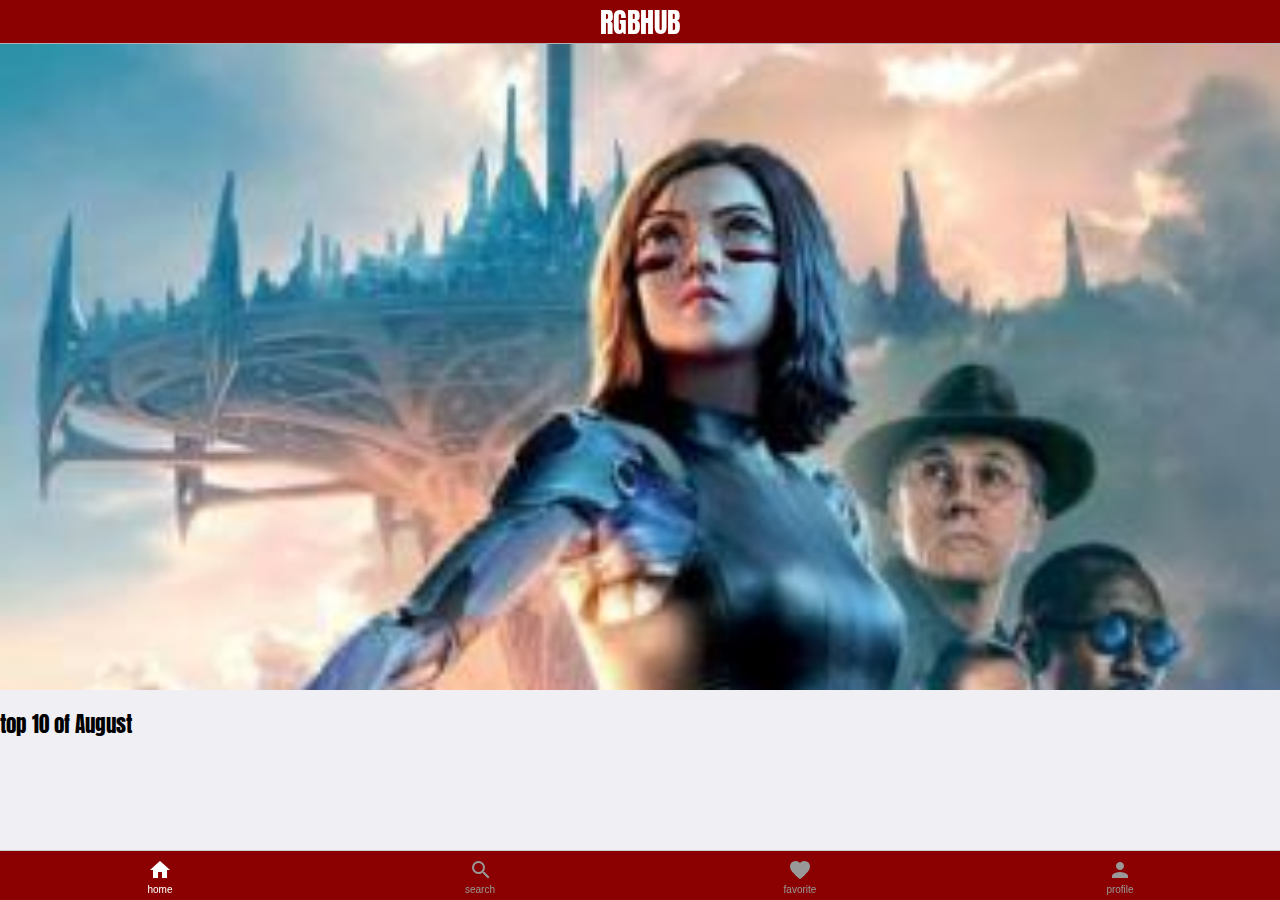
==== index.html @ 7c6f29cc "test1" ====
<!DOCTYPE html>
<html lang="en">
  <head>
    <meta charset="UTF-8" />
    <meta name="viewport" content="width=device-width, initial-scale=1.0" />
    <title>Document</title>

    <link
      href="https://fonts.googleapis.com/css2?family=Anton&display=swap"
      rel="stylesheet"
    />
    <link rel="stylesheet" href="lib/onsenui/onsen-css-components.min.css" />
    <link rel="stylesheet" href="lib/onsenui/onsenui.css" />
    <link rel="stylesheet" href="css/app.css" />

    <script src="lib/onsenui/onsenui.min.js"></script>
    <script src="lib/jquery/jquery-3.5.1.min.js"></script>
    <script src="js/app.js"></script>
  </head>
  <body>
    <body>
      <ons-page>
        <ons-toolbar>
          <div class="center">RGBHUB</div>
        </ons-toolbar>

        <ons-tabbar swipeable position="auto">
          <ons-tab
            page="view/home.html"
            label="home"
            icon="md-home"
            active-icon="md-home"
          >
          </ons-tab>
          <ons-tab
            page="view/search.html"
            label="search"
            icon="md-search"
            active-icon="md-search"
          >
          </ons-tab>
          <ons-tab
            page="view/favorite.html"
            label="favorite"
            icon="md-favorite"
            active-icon="md-favorite"
          >
          </ons-tab>
          <ons-tab
            page="view/profile.html"
            label="profile"
            icon="md-account"
            active-icon="md-account"
          >
          </ons-tab>
        </ons-tabbar>
      </ons-page>
    </body>
  </body>
</html>
---- lib/onsenui/onsenui.css ----
/*! onsenui - v2.10.10 - 2019-07-29 */
@import url("./ionicons/css/ionicons.min.css");
@import url("./material-design-iconic-font/css/material-design-iconic-font.min.css");
@import url("./font_awesome/css/all.min.css");
@import url("./font_awesome/css/v4-shims.min.css");

ons-page, ons-navigator,
ons-tabbar,
ons-gesture-detector {
  display: block;
  touch-action: manipulation; /* Remove click delay */
}

ons-navigator,
ons-tabbar,
ons-splitter,
ons-action-sheet,
ons-dialog,
ons-toast,
ons-alert-dialog {
  position: absolute;
  top: 0;
  left: 0;
  bottom: 0;
  right: 0;
  overflow: hidden;
  touch-action: manipulation; /* Remove click delay */
}

ons-toast {
  pointer-events: none;
}

ons-toast .toast {
  pointer-events: auto;
}

ons-tab {
  -webkit-transform: translate3d(0, 0, 0);
          transform: translate3d(0, 0, 0);
}

ons-page, ons-navigator, ons-tabbar, ons-dialog, ons-alert-dialog, ons-action-sheet, ons-toast {
  z-index: 2;
}

ons-fab, ons-speed-dial {
  z-index: 10001;
}

ons-toolbar:not([inline]), ons-bottom-toolbar {
  position: absolute;
  left: 0;
  right: 0;
  z-index: 10000;
}

ons-toolbar:not([inline]) {
  top: 0;
}

ons-bottom-toolbar {
  bottom: 0;
}

.page, .page__content,
.page--material, .page--material__content {
  background-color: transparent !important;
  background: transparent !important;
}

.page__content {
  overflow: auto;
  -webkit-overflow-scrolling: touch;
  z-index: 0;
  -ms-touch-action: pan-y;
}

.page.overflow-visible,
.page.overflow-visible .page,
.page.overflow-visible .page__content,
.page.overflow-visible ons-navigator,
.page.overflow-visible ons-splitter {
  overflow: visible;
}

.page.overflow-visible .page__content.content-swiping,
.page.overflow-visible .page__content.content-swiping .page,
.page.overflow-visible .page__content.content-swiping .page__content {
  overflow: auto;
}

.page[status-bar-fill] > .page__content {
  top: 20px;
}

.page[status-bar-fill] > .toolbar {
  padding-top: 20px;
  box-sizing: content-box;
}

.page[status-bar-fill] > .toolbar:not(.toolbar--transparent) + .page__background,
.page[status-bar-fill] > .toolbar:not(.toolbar--cover-content) + .page__background + .page__content {
  top: 64px;
}

.page[status-bar-fill] > .toolbar--material:not(.toolbar-transparent) + .page__background,
.page[status-bar-fill] > .toolbar--material:not(.toolbar--cover-content) + .page__background + .page__content {
  top: 76px;
}

.page[status-bar-fill] > .toolbar.toolbar--transparent + .page__background {
  top: 0;
}

ons-tabbar[status-bar-fill] > .tabbar--top__content {
  top: 71px;
}

ons-tabbar[status-bar-fill] > .tabbar--top {
  padding-top: 22px;
}

ons-tabbar[position="top"] .page[status-bar-fill] > .page__content {
  top: 0px;
}

.toolbar + .page__background + .page__content ons-tabbar[status-bar-fill] > .tabbar--top {
  top: 0px;
}

.toolbar + .page__background + .page__content ons-tabbar[status-bar-fill] > .tabbar--top__content {
  top: 49px;
}

.page__content > .list:not(.list--material):first-child {
  margin-top: -1px; /* Avoid double border with toolbar */
}

.page--wrapper > .page__background {
  display: none;
}

ons-action-sheet[disabled],
ons-dialog[disabled],
ons-alert-dialog[disabled],
ons-popover[disabled] {
  pointer-events: none;
  opacity: 0.75;
}

ons-list-item[disabled] {
   pointer-events: none;
}

ons-range[disabled] {
  opacity: 0.3;
  pointer-events: none;
}

ons-pull-hook {
  position: relative;
  display: block;
  margin: auto;
  text-align: center;
  z-index: 20002;
}

ons-splitter, ons-splitter-mask, ons-splitter-content, ons-splitter-side {
  display: block;
  position: absolute;
  left: 0;
  right: 0;
  top: 0;
  bottom: 0;
  box-sizing: border-box;
  z-index: 0;
}

ons-splitter-mask {
  z-index: 4;
  background-color: rgba(0, 0, 0, 0.1);
  display: none;
  opacity: 0;
}

ons-splitter-content {
  z-index: 2;
}

ons-splitter-side {
  right: auto;
  z-index: 2;
}

ons-splitter-side[side="right"] {
  right: 0;
  left: auto;
}

ons-splitter-side[mode="collapse"] {
  z-index: 5;
  left: auto;
  right: 100%;
}

ons-splitter-side[side="right"][mode="collapse"] {
  right: auto;
  left: 100%;
}

ons-splitter-side[mode="split"] {
  z-index: 3;
}

ons-toolbar-button > ons-icon[icon*="ion-"] {
  font-size: 26px;
}

ons-range, ons-select {
  display: inline-block;
}

ons-range > input {
  min-width: 50px;
  width: 100%;
}

ons-select > select {
  width: 100%;
}

ons-carousel[disabled] {
  pointer-events: none;
  opacity: 0.75;
}

ons-carousel[fullscreen] {
  height: 100%;
}

.ons-status-bar-mock {
  position: absolute;
  width: 100%;
  height: 20px;
  padding: 0 16px 0 6px;
  box-sizing: border-box;
  z-index: 30000;
  display: -webkit-box;
  display: -webkit-flex;
  display: flex;
  -webkit-box-pack: justify;
  -webkit-justify-content: space-between;
          justify-content: space-between;
  font-size: 12px;
  line-height: 20px;
  font-family: Arial, Helvetica;
}

.ons-status-bar-mock i {
  padding: 0 2px;
}

.ons-status-bar-mock.android {
  color: white;
  background-color: #222;
  font-family: Roboto, Arial, Helvetica;
}

.ons-status-bar-mock.android ~ * {
  top: 20px;
  bottom: 0;
  position: inherit;
  width: 100%;
}

.ons-ios-scroll-fix .page:not(.page--wrapper)[shown] > .page__content {
  overflow-y: hidden;
}
.ons-ios-scroll-fix ons-splitter-side > .page:not(.page--wrapper)[shown] > .page__content {
  overflow-y: auto;
}

ons-row {
  display: -webkit-box;
  display: -webkit-flex;
  display: -moz-box;
  display: -moz-flex;
  display: -ms-flexbox;
  display: flex;
  -webkit-flex-wrap: wrap;
          flex-wrap: wrap;
  width: 100%;
  box-sizing: border-box;
}

ons-row[vertical-align="top"], ons-row[align="top"] {
  -webkit-box-align: start;
  box-align: start;
  -ms-flex-align: start;
  -webkit-align-items: flex-start;
  -moz-align-items: flex-start;
  align-items: flex-start;
}

ons-row[vertical-align="bottom"], ons-row[align="bottom"] {
  -webkit-box-align: end;
  box-align: end;
  -ms-flex-align: end;
  -webkit-align-items: flex-end;
  -moz-align-items: flex-end;
  align-items: flex-end;
}

ons-row[vertical-align="center"], ons-row[align="center"] {
  -webkit-box-align: center;
  box-align: center;
  -ms-flex-align: center;
  -webkit-align-items: center;
  -moz-align-items: center;
  align-items: center;
  text-align: inherit;
}

ons-row + ons-row {
  padding-top: 0;
}

ons-col {
  -webkit-box-flex: 1;
  -webkit-flex: 1;
  -moz-box-flex: 1;
  -moz-flex: 1;
  -ms-flex: 1;
  flex: 1;
  display: block;
  width: 100%;
  box-sizing: border-box;
}

ons-col[vertical-align="top"], ons-col[align="top"] {
  -webkit-align-self: flex-start;
  -moz-align-self: flex-start;
  -ms-flex-item-align: start;
  align-self: flex-start;
}

ons-col[vertical-align="bottom"], ons-col[align="bottom"] {
  -webkit-align-self: flex-end;
  -moz-align-self: flex-end;
  -ms-flex-item-align: end;
  align-self: flex-end; }

ons-col[vertical-align="center"], ons-col[align="center"] {
  -webkit-align-self: center;
  -moz-align-self: center;
  -ms-flex-item-align: center;
  text-align: inherit;
}


/*
Copyright 2013-2015 ASIAL CORPORATION

Licensed under the Apache License, Version 2.0 (the "License");
you may not use this file except in compliance with the License.
You may obtain a copy of the License at

   http://www.apache.org/licenses/LICENSE-2.0

Unless required by applicable law or agreed to in writing, software
distributed under the License is distributed on an "AS IS" BASIS,
WITHOUT WARRANTIES OR CONDITIONS OF ANY KIND, either express or implied.
See the License for the specific language governing permissions and
limitations under the License.

 */

.ons-icon {
  display: inline-block;
  line-height: inherit;
  font-style: normal;
  font-weight: normal;
  font-size: inherit;
  text-rendering: auto;
  -webkit-font-smoothing: antialiased;
  -moz-osx-font-smoothing: grayscale;
}

.segment__button .ons-icon {
  line-height: initial;
}

:not(ons-toolbar-button):not(ons-action-sheet-button):not(.segment__button) > .ons-icon--ion {
  line-height: 0.75em;
  vertical-align: -25%;
}

.ons-icon[spin] {
  -webkit-animation: ons-icon-spin 2s infinite linear;
  -moz-animation: ons-icon-spin 2s infinite linear;
  animation: ons-icon-spin 2s infinite linear;
}

@-moz-keyframes ons-icon-spin {
  0% {
    -moz-transform: rotate(0deg);
  }
  100% {
    -moz-transform: rotate(359deg);
  }
}

@-webkit-keyframes ons-icon-spin {
  0% {
    -webkit-transform: rotate(0deg);
  }
  100% {
    -webkit-transform: rotate(359deg);
  }
}

@keyframes ons-icon-spin {
  0% {
    -webkit-transform: rotate(0deg);
    transform: rotate(0deg);
  }
  100% {
    -webkit-transform: rotate(359deg);
    transform: rotate(359deg);
  }
}

.ons-icon[rotate="90"] {
  -webkit-transform: rotate(90deg);
  -moz-transform: rotate(90deg);
  transform: rotate(90deg);
}

.ons-icon[rotate="180"] {
  -webkit-transform: rotate(180deg);
  -moz-transform: rotate(180deg);
  transform: rotate(180deg);
}

.ons-icon[rotate="270"] {
  -webkit-transform: rotate(270deg);
  -moz-transform: rotate(270deg);
  transform: rotate(270deg);
}

.ons-icon[fixed-width] {
  width: 1.28571429em;
  text-align: center;
}

.ons-icon--lg {
  font-size: 1.33333333em;
  line-height: 0.75em;
  vertical-align: -15%;
}

.ons-icon--2x {
  font-size: 2em;
}

.ons-icon--3x {
  font-size: 3em;
}

.ons-icon--4x {
  font-size: 4em;
}

.ons-icon--5x {
  font-size: 5em;
}

/**
 * ons-icon with Font Awesome backward compatibility
 */
.ons-icon.fa {
  font-family: 'Font Awesome 5 Brands', 'Font Awesome 5 Free';
  font-weight: 900;
}

ons-input, ons-radio, ons-checkbox, ons-search-input {
  display: inline-block;
  position: relative;
}

ons-input .text-input,
ons-search-input .search-input {
  width: 100%;
  display: inline-block;
}

ons-input .text-input__label:not(.text-input--material__label) {
  display: none;
}

ons-input:not([float]) .text-input--material__label--active {
  display: none;
}

ons-input[disabled],
ons-radio[disabled],
ons-checkbox[disabled],
ons-segment[disabled],
ons-search-input[disabled] {
  opacity: 0.5;
  pointer-events: none;
}

ons-input input.text-input--material::-webkit-input-placeholder {
  color: transparent;
}

ons-input input.text-input--material::-moz-placeholder {
  color: transparent;
}

ons-input input.text-input--material:-ms-input-placeholder {
  color: transparent;
}

/* Suppress safe area support for pages in splitter sides */
@media (orientation: landscape) {
  html[onsflag-iphonex-landscape] ons-splitter-side[side="left"] .page__content {
    padding-right: 0;
  }
  html[onsflag-iphonex-landscape] ons-splitter-side[side="right"] .page__content {
    padding-left: 0;
  }
}
/* Support the situation that a progress bar is located just below a toolbar */
@media (orientation: landscape) {
  html[onsflag-iphonex-landscape] .page__content > ons-progress-bar > .progress-bar {
    margin-left: -44px;
    margin-right: -44px;
    width: calc(100% + 88px);
  }
}
/* Lists in .page__content in splitter-sides */
@media (orientation: landscape) {
  /* Suppress left safe area support for pages in right splitter sides */
  html[onsflag-iphonex-landscape] ons-splitter-side[side="right"] .page__content > .list:not(.list--inset) {
    margin-left: 0;
  }
  html[onsflag-iphonex-landscape] ons-splitter-side[side="right"] .page__content > .list:not(.list--inset) > .list-header {
    padding-left: 15px;
  }
  html[onsflag-iphonex-landscape] ons-splitter-side[side="right"] .page__content > .list:not(.list--inset) > .list-item {
    padding-left: 14px;
  }

  /* Suppress right safe area support for pages in left splitter sides */
  html[onsflag-iphonex-landscape] ons-splitter-side[side="left"] .page__content > .list:not(.list--inset) {
    margin-right: 0;
  }
  html[onsflag-iphonex-landscape] ons-splitter-side[side="left"] .page__content > .list:not(.list--inset) > .list-item--chevron:before {
    right: 16px;
  }
  html[onsflag-iphonex-landscape] ons-splitter-side[side="left"] .page__content > .list:not(.list--inset) > .list-item > .list-item__center:last-child {
    padding-right: 6px;
  }
  html[onsflag-iphonex-landscape] ons-splitter-side[side="left"] .page__content > .list:not(.list--inset) > .list-item > .list-item__right {
    padding-right: 12px;
  }
  html[onsflag-iphonex-landscape] ons-splitter-side[side="left"] .page__content > .list:not(.list--inset) > .list-item > .list-item--chevron__right {
    padding-right: 30px;
  }
}

/*
Copyright 2013-2015 ASIAL CORPORATION

Licensed under the Apache License, Version 2.0 (the "License");
you may not use this file except in compliance with the License.
You may obtain a copy of the License at

   http://www.apache.org/licenses/LICENSE-2.0

Unless required by applicable law or agreed to in writing, software
distributed under the License is distributed on an "AS IS" BASIS,
WITHOUT WARRANTIES OR CONDITIONS OF ANY KIND, either express or implied.
See the License for the specific language governing permissions and
limitations under the License.

 */

ons-progress-bar {
  display: block;
}

ons-progress-circular {
  display: inline-block;
  width: 32px;
  height: 32px;
}

ons-progress-circular > svg.progress-circular {
  width: 100%;
  height: 100%;
}

/*
Copyright 2013-2015 ASIAL CORPORATION

Licensed under the Apache License, Version 2.0 (the "License");
you may not use this file except in compliance with the License.
You may obtain a copy of the License at

   http://www.apache.org/licenses/LICENSE-2.0

Unless required by applicable law or agreed to in writing, software
distributed under the License is distributed on an "AS IS" BASIS,
WITHOUT WARRANTIES OR CONDITIONS OF ANY KIND, either express or implied.
See the License for the specific language governing permissions and
limitations under the License.

 */
.ripple {
  display: block;
  position: absolute;
  overflow: hidden;
  top: 0;
  left: 0;
  right: 0;
  bottom: 0;
  pointer-events: none;
}

.ripple__background {
  background: rgba(255, 255, 255, 0.2);
  position: absolute;
  top: 0;
  left: 0;
  right: 0;
  bottom: 0;
  opacity: 0;
  pointer-events: none;
}

.ripple__wave {
  background: rgba(255, 255, 255, 0.2);
  width: 0;
  height: 0;
  border-radius: 50%;
  position: absolute;
  top: 0;
  left: 0;
  z-index: 0;
  pointer-events: none;
}

/* FIXME */
ons-list-item .ripple__wave,
ons-list-item .ripple__background,
.button--material--flat .ripple__wave,
.button--material--flat .ripple__background {
  background: rgba(189, 189, 189, 0.3);
}

.ripple--light-gray__wave,
.ripple--light-gray__background {
  background: rgba(189, 189, 189, 0.3);
}


/*
Copyright 2013-2015 ASIAL CORPORATION

Licensed under the Apache License, Version 2.0 (the "License");
you may not use this file except in compliance with the License.
You may obtain a copy of the License at

   http://www.apache.org/licenses/LICENSE-2.0

Unless required by applicable law or agreed to in writing, software
distributed under the License is distributed on an "AS IS" BASIS,
WITHOUT WARRANTIES OR CONDITIONS OF ANY KIND, either express or implied.
See the License for the specific language governing permissions and
limitations under the License.

 */

.ons-swiper {
  overflow: hidden;
  display: block;
  box-sizing: border-box;
}

.ons-swiper-target {
  display: -webkit-box;
  display: -webkit-flex;
  display: flex;
  height: 100%;
  z-index: 1;
  -webkit-box-orient: horizontal;
  -webkit-box-direction: normal;
  -webkit-flex-direction: row;
          flex-direction: row;
}

.ons-swiper-target--vertical {
  -webkit-box-orient: vertical;
  -webkit-box-direction: normal;
  -webkit-flex-direction: column;
          flex-direction: column;
}

.ons-swiper-target > * {
  height: inherit;
  -webkit-flex-shrink: 0;
          flex-shrink: 0;
  box-sizing: border-box;
  width: 100%;
  position: relative !important;
}

.ons-swiper-target.active:not(.swiping) > .page:not([shown]) {
  visibility: hidden;
}

.ons-swiper-tabbar .tabbar--material__button:after {
  display: none;
}

.ons-swiper-blocker {
  display: block;
  position: absolute;
  top: 0;
  bottom: 0;
  left: 0;
  right: 0;
  pointer-events: none
}
---- css/app.css ----
.tabbar {
    background-color: darkred;
}
.toolbar{
    background-color: darkred;
}
ons-carousel[fullscreen] {
    height: 80%;
}
:checked+.tabbar__button {
    color: white;
}
.bottom-bar, .toolbar__center, .toolbar__title {
    font-family: 'Anton', sans-serif;
    font-size: 28px;
    margin: 0;
    color: white;
    padding: 0;
}
.font1{
    font-family: 'Anton', sans-serif;
    font-size: 21px;
    color: black;
}
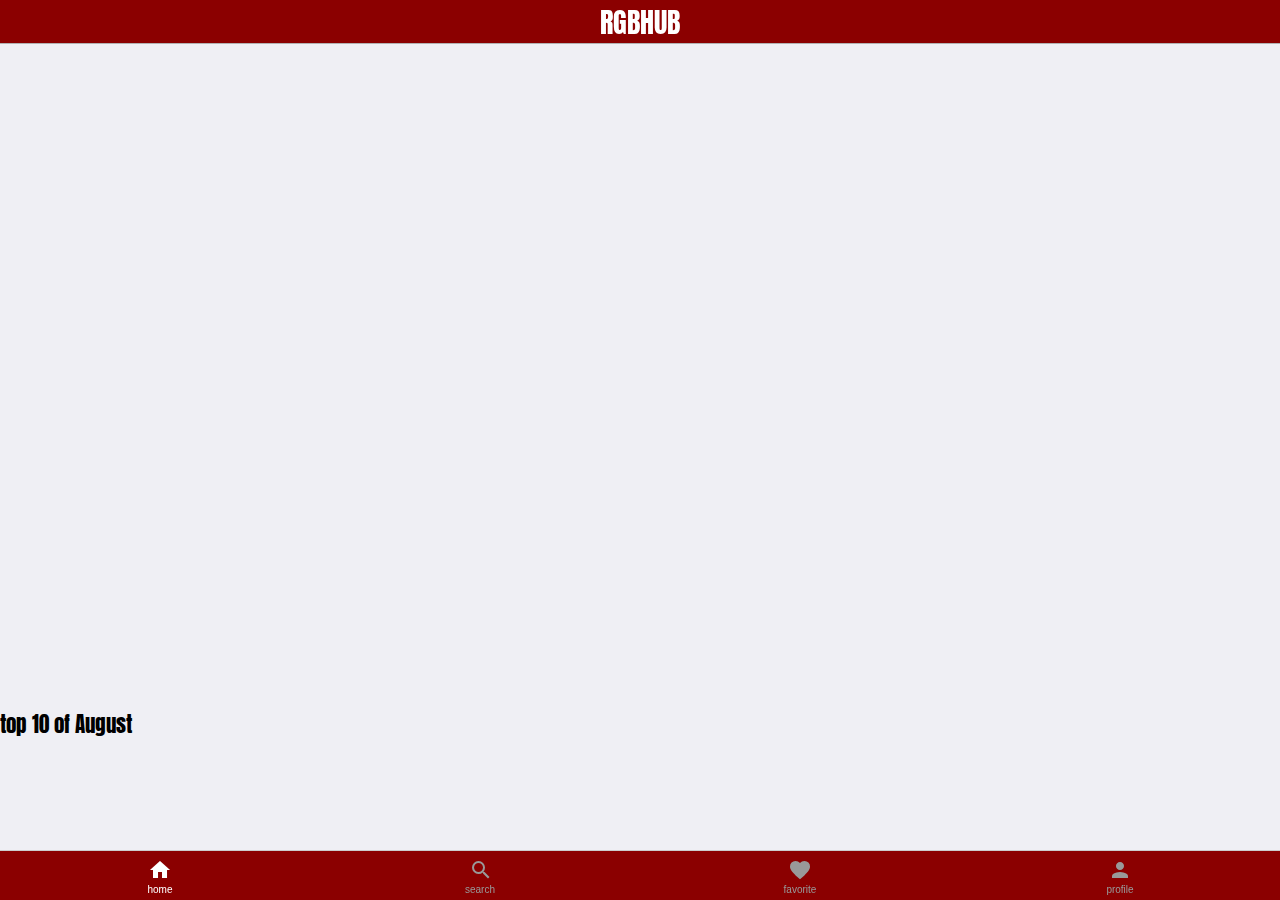
==== commit 75729ece: "defeed" ====
--- a/index.html
+++ b/index.html
@@ -23,6 +23,20 @@
         <ons-toolbar>
           <div class="center">RGBHUB</div>
         </ons-toolbar>
+        <ons-page>
+          <ons-carousel
+            fullscreen
+            swipeable
+            auto-scroll
+            overscrollable
+            id="carousel"
+          >
+            <ons-carousel-item style="background-color: #085078">
+            </ons-carousel-item>
+            <ons-carousel-item style="background-color: #373b44">
+            </ons-carousel-item>
+          </ons-carousel>
+        </ons-page>
 
         <ons-tabbar swipeable position="auto">
           <ons-tab
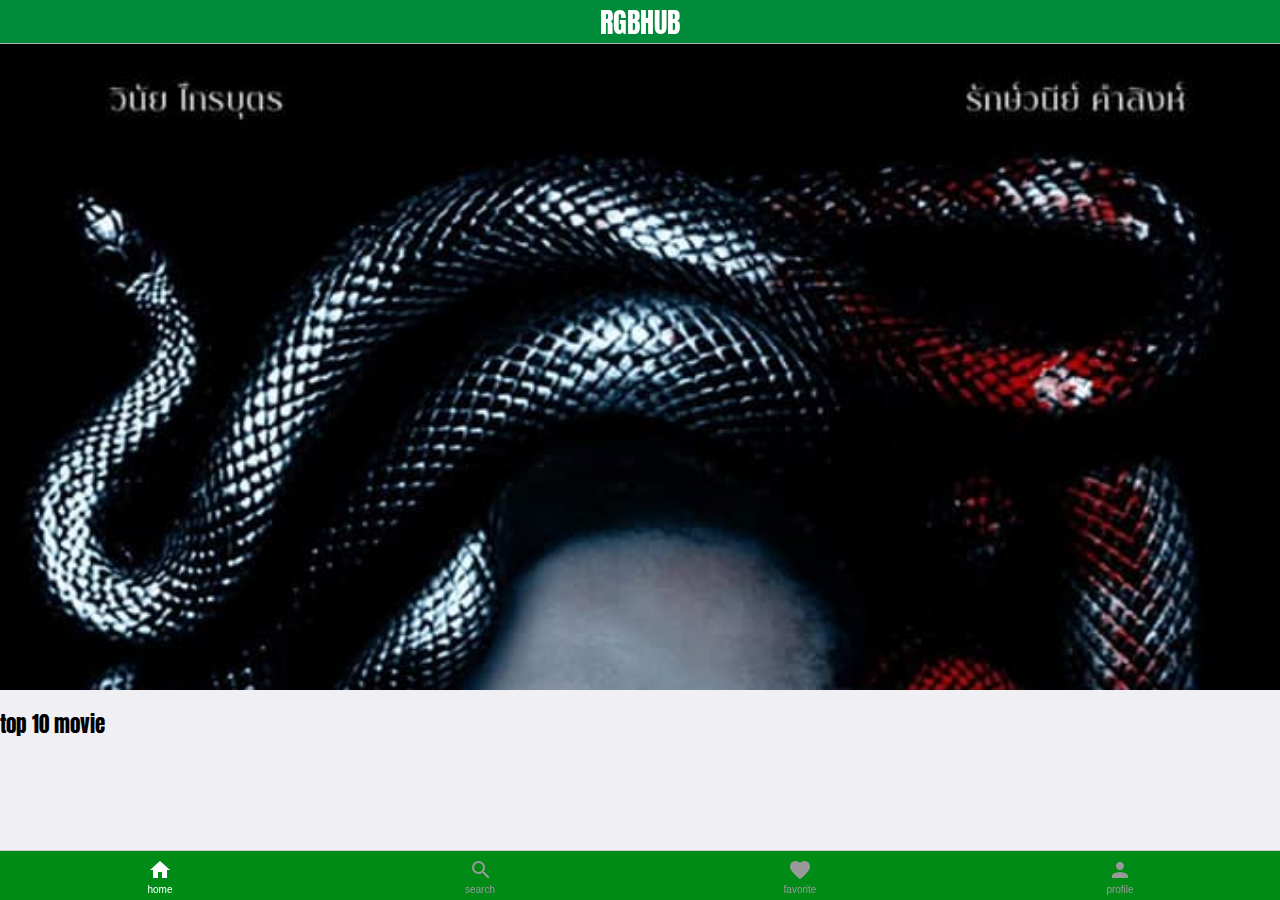
==== commit 5ae73e2c: "test3" ====
--- a/index.html
+++ b/index.html
@@ -23,22 +23,8 @@
         <ons-toolbar>
           <div class="center">RGBHUB</div>
         </ons-toolbar>
-        <ons-page>
-          <ons-carousel
-            fullscreen
-            swipeable
-            auto-scroll
-            overscrollable
-            id="carousel"
-          >
-            <ons-carousel-item style="background-color: #085078">
-            </ons-carousel-item>
-            <ons-carousel-item style="background-color: #373b44">
-            </ons-carousel-item>
-          </ons-carousel>
-        </ons-page>
 
-        <ons-tabbar swipeable position="auto">
+        <ons-tabbar swipeable position="bottom">
           <ons-tab
             page="view/home.html"
             label="home"
--- a/css/app.css
+++ b/css/app.css
@@ -1,25 +1,26 @@
-
 .tabbar {
-    background-color: darkred;
+  background-color: rgb(0, 139, 23);
 }
-.toolbar{
-    background-color: darkred;
+.toolbar {
+  background-color: rgb(0, 139, 58);
 }
 ons-carousel[fullscreen] {
-    height: 80%;
+  height: 80%;
 }
-:checked+.tabbar__button {
-    color: white;
+:checked + .tabbar__button {
+  color: white;
 }
-.bottom-bar, .toolbar__center, .toolbar__title {
-    font-family: 'Anton', sans-serif;
-    font-size: 28px;
-    margin: 0;
-    color: white;
-    padding: 0;
+.bottom-bar,
+.toolbar__center,
+.toolbar__title {
+  font-family: "Anton", sans-serif;
+  font-size: 28px;
+  margin: 0;
+  color: white;
+  padding: 0;
 }
-.font1{
-    font-family: 'Anton', sans-serif;
-    font-size: 21px;
-    color: black;
+.font1 {
+  font-family: "Anton", sans-serif;
+  font-size: 21px;
+  color: black;
 }
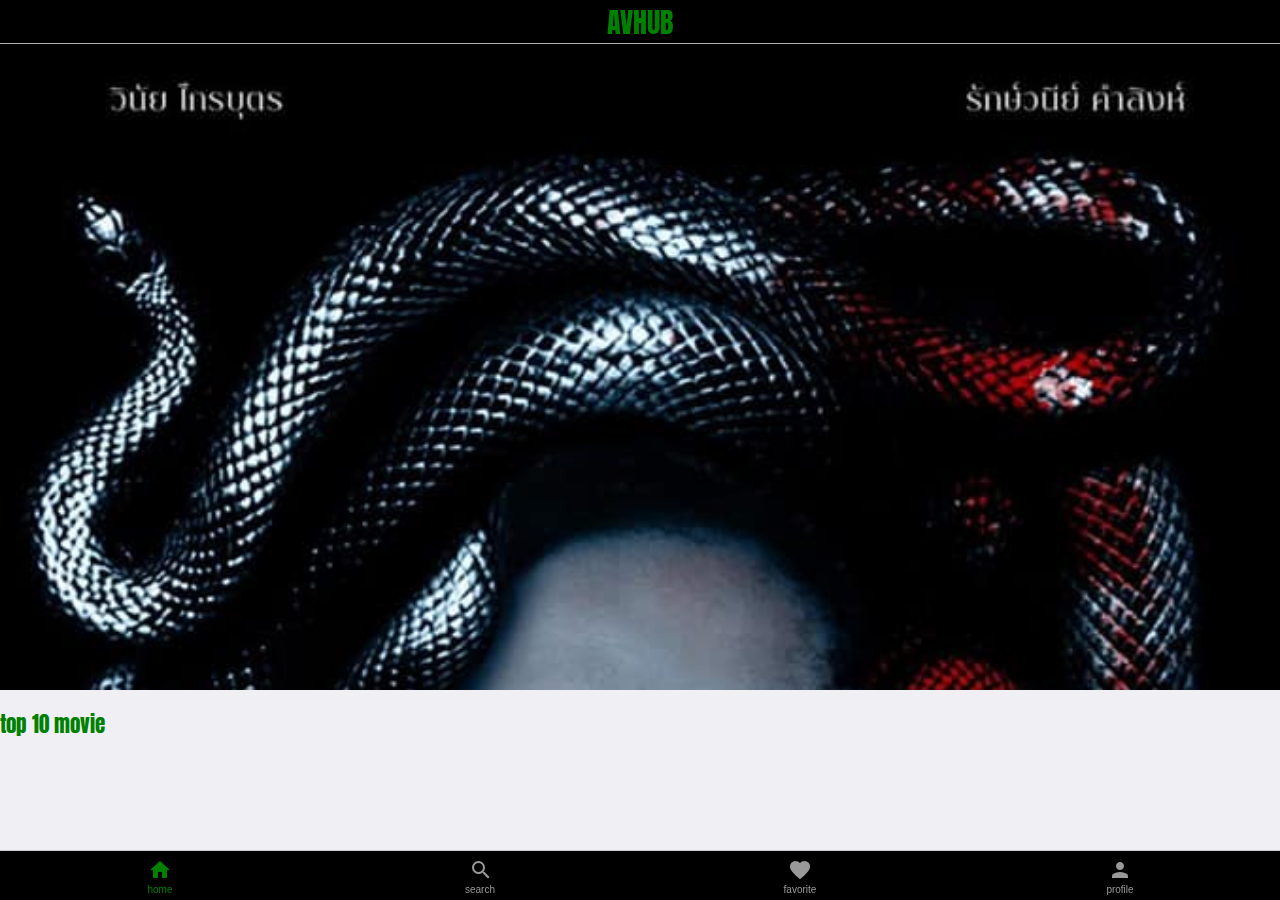
==== commit 7b089398: "complete" ====
--- a/index.html
+++ b/index.html
@@ -21,7 +21,7 @@
     <body>
       <ons-page>
         <ons-toolbar>
-          <div class="center">RGBHUB</div>
+          <div class="center">AVHUB</div>
         </ons-toolbar>
 
         <ons-tabbar swipeable position="bottom">
--- a/css/app.css
+++ b/css/app.css
@@ -1,14 +1,14 @@
 .tabbar {
-  background-color: rgb(0, 139, 23);
+  background-color: black;
 }
 .toolbar {
-  background-color: rgb(0, 139, 58);
+  background-color: black;
 }
 ons-carousel[fullscreen] {
   height: 80%;
 }
 :checked + .tabbar__button {
-  color: white;
+  color: green;
 }
 .bottom-bar,
 .toolbar__center,
@@ -16,11 +16,11 @@
   font-family: "Anton", sans-serif;
   font-size: 28px;
   margin: 0;
-  color: white;
+  color: green;
   padding: 0;
 }
 .font1 {
   font-family: "Anton", sans-serif;
   font-size: 21px;
-  color: black;
+  color: green;
 }
